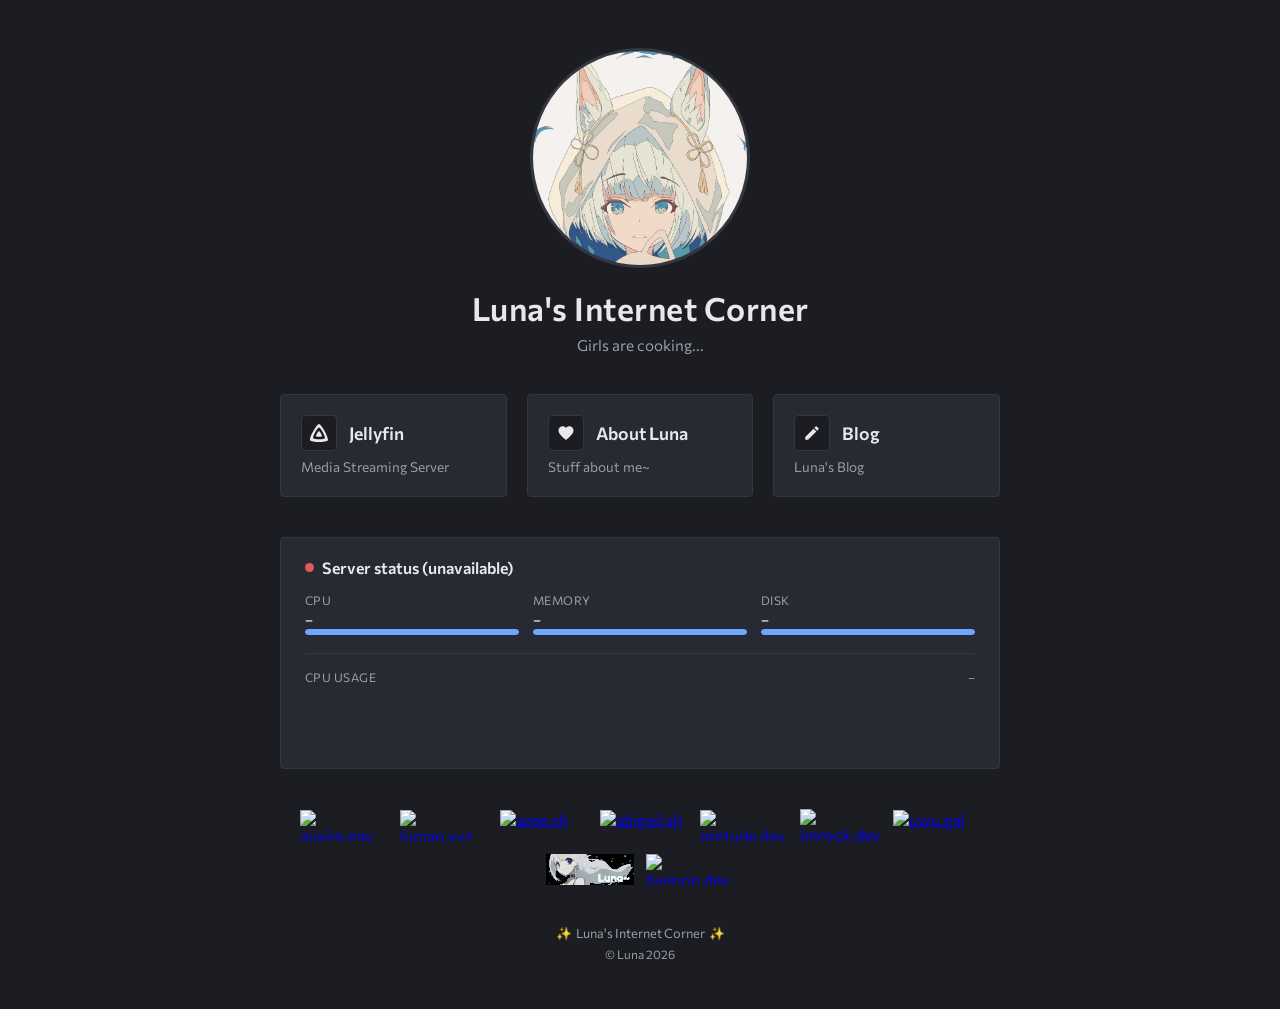
==== eepymoonshine-public/index.html @ 8159711e "Initial Commit" ====
<!DOCTYPE html>
<html lang="en">
<head>
<meta charset="UTF-8">
<meta name="viewport" content="width=device-width, initial-scale=1.0">
<title>Luna's Internet Corner</title>
<meta name="description" content="Girls are cooking...">
<meta property="og:type" content="website">
<meta property="og:site_name" content="Luna's Internet Corner">
<meta property="og:title" content="Luna's Internet Corner">
<meta property="og:description" content="Girls are cooking...">
<meta property="og:url" content="https://eepymoonshine.world/">
<meta property="og:image" content="https://eepymoonshine.world/banner-embed.jpg">
<meta property="og:image:width" content="382">
<meta property="og:image:height" content="200">
<meta name="twitter:card" content="summary_large_image">
<meta name="twitter:title" content="Luna's Internet Corner">
<meta name="twitter:description" content="Girls are cooking...">
<meta name="twitter:image" content="https://eepymoonshine.world/banner-embed.jpg">
<meta name="theme-color" content="#6ea8fe">
<link rel="icon" type="image/png" sizes="32x32" href="favicon-32.png">
<link rel="icon" type="image/png" sizes="256x256" href="favicon.png">
<link rel="apple-touch-icon" href="apple-touch-icon.png">
<link rel="preconnect" href="https://fonts.googleapis.com">
<link rel="preconnect" href="https://fonts.gstatic.com" crossorigin>
<link href="https://fonts.googleapis.com/css2?family=Commissioner:wght@400;500;600;700&display=swap" rel="stylesheet">
<link rel="stylesheet" href="style.css?v=17">
</head>
<body>

<header>
  <img class="banner" src="banner.jpg" alt="perseus banner">
  <h1>Luna's Internet Corner</h1>
  <p>Girls are cooking...</p>
</header>

<main class="grid">
  <a class="card" href="https://jellyfin.eepymoonshine.world" target="_blank" rel="noopener">
    <span class="head">
      <span class="logo-frame"><img src="icons/jellyfin.svg" alt=""></span>
      <span class="name">Jellyfin</span>
    </span>
    <span class="desc">Media Streaming Server</span>
  </a>

  <a class="card" href="about.html">
    <span class="head">
      <span class="logo-frame"><img src="icons/heart.svg" alt=""></span>
      <span class="name">About Luna</span>
    </span>
    <span class="desc">Stuff about me~</span>
  </a>

  <a class="card" href="blog/index.html">
    <span class="head">
      <span class="logo-frame"><img src="icons/blog.svg" alt=""></span>
      <span class="name">Blog</span>
    </span>
    <span class="desc">Luna's Blog</span>
  </a>
</main>

<section class="now-playing" id="now-playing" hidden>
  <h2 class="now-playing-heading">🎵 Now Playing&hellip;</h2>
  <div class="now-playing-row">
    <img class="now-playing-art" id="np-art" alt="">
    <div class="now-playing-info">
      <a class="now-playing-title" id="np-title" target="_blank" rel="noopener"></a>
      <div class="bar now-playing-bar">
        <div class="bar-fill" id="np-bar-fill"></div>
      </div>
      <div class="now-playing-sub" id="np-sub"></div>
    </div>
  </div>
</section>

<section class="status-panel">
  <h2>
    <span class="status-heading-title"><span id="status-dot" class="status-dot"></span> <span id="status-title">Server status</span></span>
    <div class="containers-list" id="containers-list"></div>
  </h2>
  <div class="status-metrics">
    <div class="metric">
      <div class="label">CPU</div>
      <div class="value" id="m-cpu">–</div>
      <div class="bar"><div class="bar-fill" id="m-cpu-bar"></div></div>
    </div>
    <div class="metric">
      <div class="label">Memory</div>
      <div class="value" id="m-mem">–</div>
      <div class="bar"><div class="bar-fill" id="m-mem-bar"></div></div>
    </div>
    <div class="metric">
      <div class="label">Disk</div>
      <div class="value" id="m-disk">–</div>
      <div class="bar"><div class="bar-fill" id="m-disk-bar"></div></div>
    </div>
  </div>

  <div class="cpu-graph">
    <div class="label"><span>CPU usage</span><span id="cpu-current">–</span></div>
    <svg id="cpu-sparkline" viewBox="0 0 100 40" preserveAspectRatio="none">
      <polyline id="cpu-sparkline-line" fill="none" stroke="#6ea8fe" stroke-width="2" points=""></polyline>
    </svg>
  </div>

  <div class="status-footer">
    <span id="m-uptime"></span>
    <span class="status-updated" id="status-updated"></span>
  </div>
</section>

<div class="webring" id="webring">
  <a href="https://abigail.sh/" target="_blank" rel="noopener">
    <img src="https://abigail.sh/static/images/button.png" alt="abigail.sh" width="88" height="31">
  </a>
  <a href="https://eepymoonshine.world/">
    <img src="icons/lunaa-button.avif" alt="eepymoonshine.world" width="88" height="31">
  </a>
  <a href="https://azee.sh" target="_blank" rel="noopener">
    <img src="https://azee.sh/images/web-badge.gif" alt="azee.sh" width="88" height="31">
  </a>
  <a href="https://lumap.xyz" target="_blank" rel="noopener">
    <img src="https://lumap.xyz/button.png" alt="lumap.xyz" width="88" height="31">
  </a>
  <a href="https://pre1ude.dev" target="_blank" rel="noopener">
    <img src="https://pre1ude.dev/blankie.png" alt="pre1ude.dev" width="88" height="31">
  </a>
  <a href="https://imrock.dev" target="_blank" rel="noopener">
    <img src="https://imrock.dev/assets/8133.png" alt="imrock.dev" width="81" height="33">
  </a>
  <a href="https://auxim.gay" target="_blank" rel="noopener">
    <img src="https://auxim.gay/img/webring/auxim.png" alt="auxim.gay" width="88" height="31">
  </a>
  <a href="https://uwu.gal" target="_blank" rel="noopener">
    <img src="https://uwu.gal/button.png" alt="uwu.gal" width="88" height="31">
  </a>
  <a href="https://byeoon.dev" target="_blank" rel="noopener">
    <img src="https://byeoon.dev/img/button.png" alt="byeoon.dev" width="88" height="31">
  </a>
</div>

<footer>
  ✨&nbsp;&nbsp;Luna's Internet Corner&nbsp;&nbsp;✨
  <div class="footer-copyright">&copy; Luna 2026</div>
</footer>

<script src="main.js"></script>

</body>
</html>
---- eepymoonshine-public/style.css ----
:root {
  --bg: #1b1d22;
  --card: #282a33;
  --text: #e7e8ea;
  --muted: #9a9da5;
  --border: #34373f;
  --accent: #6ea8fe;
  --radius: 4px;
}

* { box-sizing: border-box; }

html, body {
  margin: 0;
  padding: 0;
}

body {
  background-color: var(--bg);
  color: var(--text);
  font-family: 'Commissioner', -apple-system, BlinkMacSystemFont, "Segoe UI", Roboto, Helvetica, Arial, sans-serif;
  display: flex;
  flex-direction: column;
  align-items: center;
  min-height: 100vh;
  min-height: 100dvh;
  padding: 48px 20px;
}

header {
  text-align: center;
}

header img.banner {
  display: block;
  margin: 0 auto 20px;
  width: 220px;
  height: 220px;
  max-width: 100%;
  object-fit: cover;
  object-position: 50% 60%;
  border-radius: 50%;
  border: 3px solid var(--border);
}

h1 {
  margin: 0;
  font-size: 2rem;
  font-weight: 600;
  letter-spacing: 0.5px;
}

header p {
  margin: 8px 0 0;
  color: var(--muted);
  font-size: 0.95rem;
}

.back-link {
  margin: 8px 0 0;
  font-size: 0.85rem;
}

.back-link a {
  color: var(--muted);
  text-decoration: none;
}

.back-link a:hover {
  color: var(--accent);
}

.grid {
  display: grid;
  grid-template-columns: repeat(auto-fit, minmax(220px, 1fr));
  gap: 20px;
  width: 100%;
  max-width: 720px;
  margin-top: 40px;
}

.card {
  display: flex;
  flex-direction: column;
  gap: 6px;
  background-color: var(--card);
  border: 1px solid var(--border);
  border-radius: var(--radius);
  padding: 20px;
  text-decoration: none;
  color: var(--text);
  transition: background-color 0.15s ease, transform 0.15s ease, border-color 0.15s ease;
}

a.card:hover {
  background-color: #2c2f37;
  border-color: var(--accent);
  transform: translateY(-2px);
}

.card .head {
  display: flex;
  align-items: center;
  gap: 12px;
}

.card .logo-frame {
  width: 36px;
  height: 36px;
  border-radius: var(--radius);
  background-color: var(--bg);
  border: 1px solid var(--border);
  display: flex;
  align-items: center;
  justify-content: center;
  flex-shrink: 0;
  overflow: hidden;
}

.card .logo-frame img {
  width: 18px;
  height: 18px;
  object-fit: contain;
}

.card .name {
  font-size: 1.1rem;
  font-weight: 600;
}

.card .desc {
  font-size: 0.85rem;
  color: var(--muted);
  line-height: 1.4;
}

.now-playing {
  width: 100%;
  max-width: 720px;
  margin-top: 40px;
  background-color: var(--card);
  border: 1px solid var(--border);
  border-radius: var(--radius);
  padding: 20px 24px;
}

.now-playing-heading {
  margin: 0 0 16px;
  font-size: 1rem;
  font-weight: 600;
}

.now-playing-row {
  display: flex;
  align-items: center;
  gap: 20px;
}

.now-playing.paused .now-playing-row {
  opacity: 0.6;
}

.now-playing-art {
  width: 72px;
  height: 72px;
  flex-shrink: 0;
  object-fit: cover;
  border-radius: var(--radius);
  background-color: var(--bg);
  border: 1px solid var(--border);
}

.now-playing-info {
  min-width: 0;
  flex: 1;
  display: flex;
  flex-direction: column;
  gap: 8px;
}

.now-playing-title {
  display: block;
  color: var(--text);
  text-decoration: none;
  font-size: 0.95rem;
  font-weight: 600;
  overflow: hidden;
  text-overflow: ellipsis;
  white-space: nowrap;
}

.now-playing-title[href]:hover {
  color: var(--accent);
  text-decoration: underline;
}

.now-playing-sub {
  color: var(--muted);
  font-size: 0.8rem;
  overflow: hidden;
  text-overflow: ellipsis;
  white-space: nowrap;
}

.now-playing-bar {
  width: 40%;
}

.status-panel {
  width: 100%;
  max-width: 720px;
  margin-top: 40px;
  background-color: var(--card);
  border: 1px solid var(--border);
  border-radius: var(--radius);
  padding: 20px 24px;
}

.status-panel h2 {
  margin: 0 0 16px;
  font-size: 1rem;
  font-weight: 600;
  display: flex;
  align-items: center;
  justify-content: space-between;
  gap: 8px;
}

.status-heading-title {
  display: flex;
  align-items: center;
  gap: 8px;
}

.status-dot {
  width: 9px;
  height: 9px;
  border-radius: 50%;
  background: #6bcf6b;
  flex-shrink: 0;
}

.status-dot.stale { background: #e0a93e; }
.status-dot.down { background: #e05a5a; }

.status-metrics {
  display: grid;
  grid-template-columns: repeat(auto-fit, minmax(140px, 1fr));
  gap: 14px;
  margin-bottom: 18px;
}

.metric {
  display: flex;
  flex-direction: column;
}

.metric .bar {
  margin-top: auto;
}

.metric .label {
  color: var(--muted);
  font-size: 0.75rem;
  text-transform: uppercase;
  letter-spacing: 0.04em;
  margin-bottom: 4px;
}

.metric .value {
  font-size: 0.85rem;
  font-weight: 500;
  margin-bottom: 1px;
}

.bar {
  height: 6px;
  border-radius: var(--radius);
  background: var(--border);
  margin-top: 6px;
  overflow: hidden;
}

.bar-fill {
  height: 100%;
  background: var(--accent);
  border-radius: var(--radius);
}

.bar-fill.warn { background: #e0a93e; }
.bar-fill.crit { background: #e05a5a; }

.containers-list {
  display: flex;
  flex-wrap: wrap;
  justify-content: flex-end;
  gap: 8px;
}

.container-chip {
  display: flex;
  align-items: center;
  gap: 6px;
  background-color: var(--bg);
  border: 1px solid var(--border);
  border-radius: var(--radius);
  padding: 5px 12px;
  font-size: 0.8rem;
  font-weight: 400;
  cursor: help;
}

.status-footer {
  display: flex;
  justify-content: space-between;
  margin-top: 16px;
  color: var(--muted);
  font-size: 0.75rem;
}

.cpu-graph {
  margin-top: 18px;
  padding-top: 16px;
  border-top: 1px solid var(--border);
}

.cpu-graph .label {
  color: var(--muted);
  font-size: 0.75rem;
  text-transform: uppercase;
  letter-spacing: 0.04em;
  margin-bottom: 8px;
  display: flex;
  justify-content: space-between;
}

.cpu-graph svg {
  display: block;
  width: 100%;
  height: 40px;
}

.about-content {
  width: 100%;
  max-width: 720px;
  margin-top: 40px;
  background-color: var(--card);
  border: 1px solid var(--border);
  border-radius: var(--radius);
  padding: 24px 28px;
  line-height: 1.65;
}

.about-content > *:first-child { margin-top: 0; }
.about-content > *:last-child { margin-bottom: 0; }

.about-content h1,
.about-content h2,
.about-content h3 {
  margin: 1.4em 0 0.5em;
  font-weight: 600;
  line-height: 1.3;
}

.about-content p { margin: 0 0 1em; }

.about-content a {
  color: var(--accent);
}

.about-content ul,
.about-content ol {
  margin: 0 0 1em;
  padding-left: 1.4em;
}

.about-content code {
  background-color: var(--bg);
  border: 1px solid var(--border);
  border-radius: var(--radius);
  padding: 1px 5px;
  font-size: 0.85em;
}

.about-content blockquote {
  margin: 0 0 1em;
  padding-left: 1em;
  border-left: 3px solid var(--border);
  color: var(--muted);
}

.webring {
  display: flex;
  flex-wrap: wrap;
  justify-content: center;
  align-items: center;
  gap: 12px;
  width: 100%;
  max-width: 720px;
  margin-top: 40px;
}

.webring img {
  display: block;
}

footer {
  width: 100%;
  box-sizing: border-box;
  margin-top: 40px;
  padding: 0 20px;
  color: var(--muted);
  font-size: 0.8rem;
  text-align: center;
}

.footer-copyright {
  margin-top: 6px;
  font-size: 0.75rem;
}

.post-list {
  width: 100%;
  max-width: 720px;
  margin-top: 64px;
  display: flex;
  flex-direction: column;
  gap: 16px;
}

.post-entry {
  padding: 20px 24px;
}

.post-meta {
  margin-top: -2px;
}

.post-excerpt {
  margin: 6px 0 0;
  color: var(--text);
  font-size: 0.9rem;
  line-height: 1.55;
}

.post-readmore {
  display: inline-block;
  margin-top: 2px;
  color: var(--accent);
  font-size: 0.85rem;
  font-weight: 500;
}

.post-empty {
  color: var(--muted);
  font-size: 0.9rem;
  text-align: center;
  padding: 12px 0;
}

.post-page-meta {
  width: 100%;
  max-width: 720px;
  margin-top: 40px;
  color: var(--muted);
  font-size: 0.85rem;
}

@media (max-width: 600px) {
  header img.banner {
    width: clamp(140px, 45vw, 220px);
    height: clamp(140px, 45vw, 220px);
  }
}
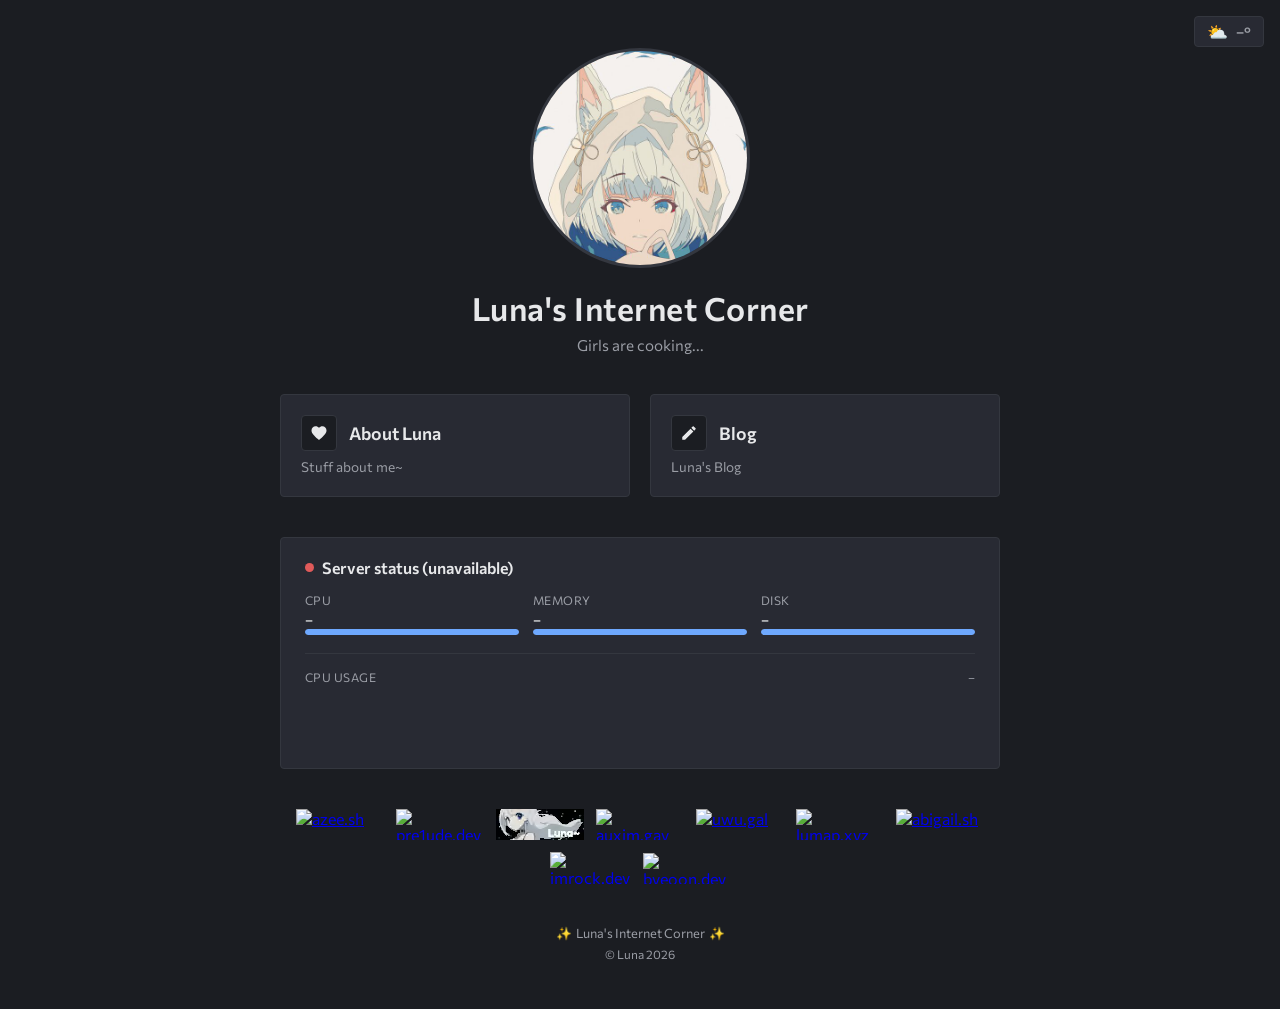
==== commit 945196dc: "Pull in-place server edits back into the repo perseus.local had drifted from git: a weather widget (" ====
--- a/eepymoonshine-public/index.html
+++ b/eepymoonshine-public/index.html
@@ -24,9 +24,14 @@
 <link rel="preconnect" href="https://fonts.googleapis.com">
 <link rel="preconnect" href="https://fonts.gstatic.com" crossorigin>
 <link href="https://fonts.googleapis.com/css2?family=Commissioner:wght@400;500;600;700&display=swap" rel="stylesheet">
-<link rel="stylesheet" href="style.css?v=17">
+<link rel="stylesheet" href="style.css?v=18">
 </head>
 <body>
+
+<div class="weather-widget weather-loading" id="weather-widget" title="Loading weather…">
+  <span class="weather-icon" id="weather-icon">⛅</span>
+  <span class="weather-temp" id="weather-temp">–°</span>
+</div>
 
 <header>
   <img class="banner" src="banner.jpg" alt="perseus banner">
@@ -35,14 +40,6 @@
 </header>
 
 <main class="grid">
-  <a class="card" href="https://jellyfin.eepymoonshine.world" target="_blank" rel="noopener">
-    <span class="head">
-      <span class="logo-frame"><img src="icons/jellyfin.svg" alt=""></span>
-      <span class="name">Jellyfin</span>
-    </span>
-    <span class="desc">Media Streaming Server</span>
-  </a>
-
   <a class="card" href="about.html">
     <span class="head">
       <span class="logo-frame"><img src="icons/heart.svg" alt=""></span>
@@ -146,6 +143,7 @@
 </footer>
 
 <script src="main.js"></script>
+<script src="weather.js"></script>
 
 </body>
 </html>
--- a/eepymoonshine-public/style.css
+++ b/eepymoonshine-public/style.css
@@ -466,9 +466,53 @@
   font-size: 0.85rem;
 }
 
+.weather-widget {
+  position: fixed;
+  top: 16px;
+  right: 16px;
+  display: flex;
+  align-items: center;
+  gap: 8px;
+  background-color: var(--card);
+  border: 1px solid var(--border);
+  border-radius: var(--radius);
+  padding: 6px 12px;
+  font-size: 0.85rem;
+  color: var(--text);
+  z-index: 10;
+  cursor: default;
+  transition: background-color 0.15s ease, border-color 0.15s ease;
+}
+
+.weather-widget:hover {
+  background-color: #2c2f37;
+  border-color: var(--accent);
+}
+
+.weather-widget.weather-loading {
+  color: var(--muted);
+}
+
+.weather-icon {
+  font-size: 1.05rem;
+  line-height: 1;
+}
+
+.weather-temp {
+  font-weight: 600;
+  font-variant-numeric: tabular-nums;
+}
+
 @media (max-width: 600px) {
   header img.banner {
     width: clamp(140px, 45vw, 220px);
     height: clamp(140px, 45vw, 220px);
   }
-}
+
+  .weather-widget {
+    top: 10px;
+    right: 10px;
+    padding: 5px 9px;
+    font-size: 0.78rem;
+  }
+}
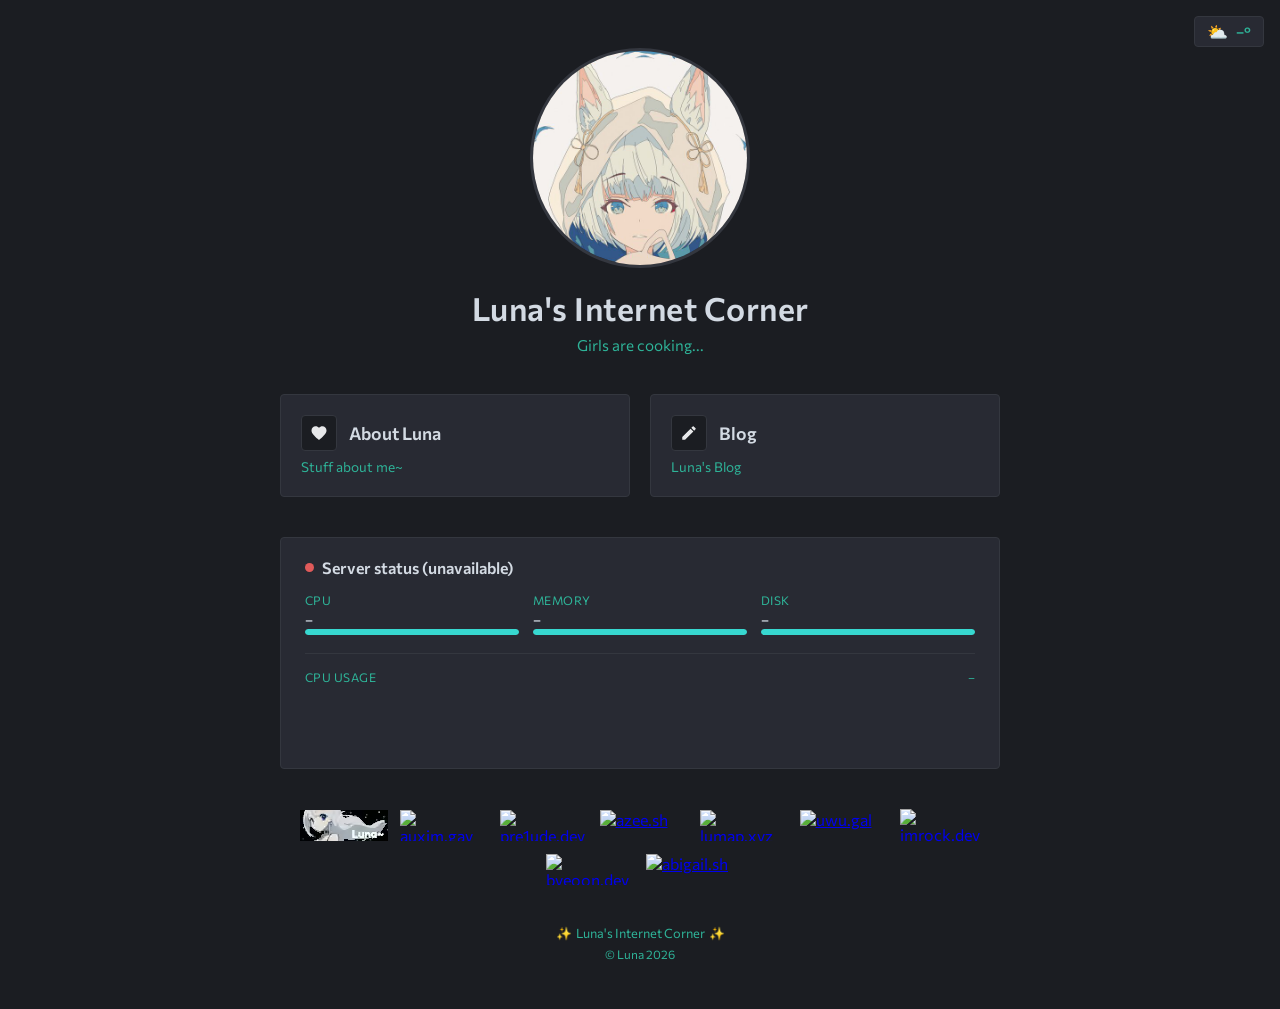
==== commit bfd6a086: "Update text/muted/accent color palette --text: #e7e8ea -> #d3dae3, --muted: #9a9da5 -> #2eb398, --ac" ====
--- a/eepymoonshine-public/index.html
+++ b/eepymoonshine-public/index.html
@@ -17,7 +17,7 @@
 <meta name="twitter:title" content="Luna's Internet Corner">
 <meta name="twitter:description" content="Girls are cooking...">
 <meta name="twitter:image" content="https://eepymoonshine.world/banner-embed.jpg">
-<meta name="theme-color" content="#6ea8fe">
+<meta name="theme-color" content="#37d8d0">
 <link rel="icon" type="image/png" sizes="32x32" href="favicon-32.png">
 <link rel="icon" type="image/png" sizes="256x256" href="favicon.png">
 <link rel="apple-touch-icon" href="apple-touch-icon.png">
@@ -97,7 +97,7 @@
   <div class="cpu-graph">
     <div class="label"><span>CPU usage</span><span id="cpu-current">–</span></div>
     <svg id="cpu-sparkline" viewBox="0 0 100 40" preserveAspectRatio="none">
-      <polyline id="cpu-sparkline-line" fill="none" stroke="#6ea8fe" stroke-width="2" points=""></polyline>
+      <polyline id="cpu-sparkline-line" fill="none" stroke="#37d8d0" stroke-width="2" points=""></polyline>
     </svg>
   </div>
 
--- a/eepymoonshine-public/style.css
+++ b/eepymoonshine-public/style.css
@@ -1,10 +1,10 @@
 :root {
   --bg: #1b1d22;
   --card: #282a33;
-  --text: #e7e8ea;
-  --muted: #9a9da5;
+  --text: #d3dae3;
+  --muted: #2eb398;
   --border: #34373f;
-  --accent: #6ea8fe;
+  --accent: #37d8d0;
   --radius: 4px;
 }
 
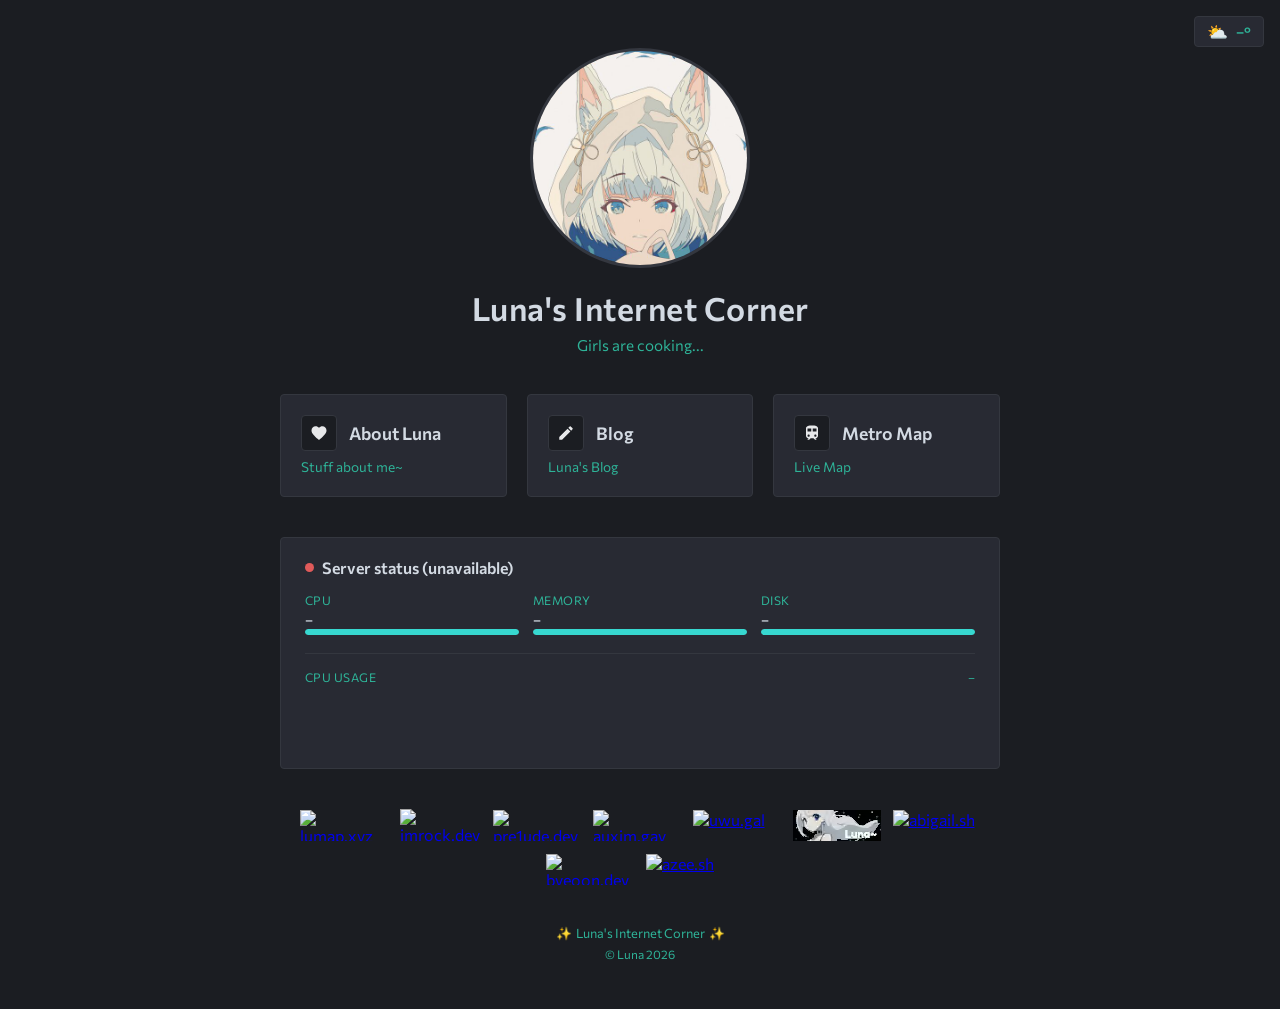
==== commit 35f2ef98: "Add a Metro Map tile to the main page" ====
--- a/eepymoonshine-public/index.html
+++ b/eepymoonshine-public/index.html
@@ -54,6 +54,14 @@
       <span class="name">Blog</span>
     </span>
     <span class="desc">Luna's Blog</span>
+  </a>
+
+  <a class="card" href="/metro/">
+    <span class="head">
+      <span class="logo-frame"><img src="icons/metro.svg" alt=""></span>
+      <span class="name">Metro Map</span>
+    </span>
+    <span class="desc">Live Map</span>
   </a>
 </main>
 
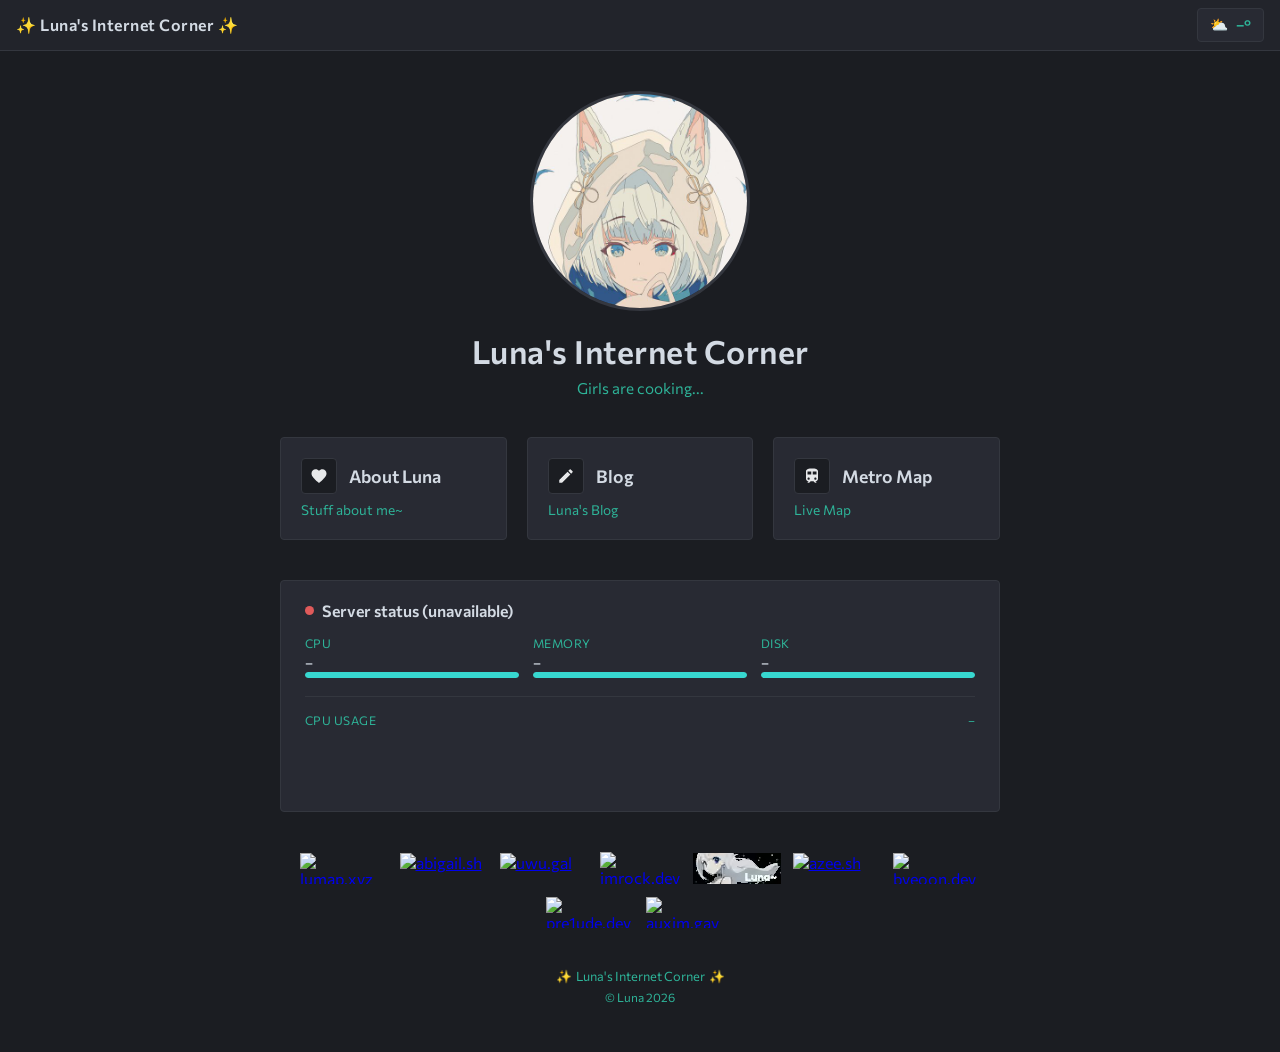
==== commit 25411774: "Add a shared top bar with the weather widget to every public page and /metro/" ====
--- a/eepymoonshine-public/index.html
+++ b/eepymoonshine-public/index.html
@@ -24,14 +24,18 @@
 <link rel="preconnect" href="https://fonts.googleapis.com">
 <link rel="preconnect" href="https://fonts.gstatic.com" crossorigin>
 <link href="https://fonts.googleapis.com/css2?family=Commissioner:wght@400;500;600;700&display=swap" rel="stylesheet">
-<link rel="stylesheet" href="style.css?v=18">
+<link rel="stylesheet" href="style.css?v=21">
+<link rel="stylesheet" href="topbar.css?v=1">
 </head>
 <body>
 
-<div class="weather-widget weather-loading" id="weather-widget" title="Loading weather…">
-  <span class="weather-icon" id="weather-icon">⛅</span>
-  <span class="weather-temp" id="weather-temp">–°</span>
-</div>
+<header class="topbar">
+  <span>✨ Luna's Internet Corner ✨</span>
+  <div class="weather-widget weather-loading" id="weather-widget" title="Loading weather…">
+    <span class="weather-icon" id="weather-icon">⛅</span>
+    <span class="weather-temp" id="weather-temp">–°</span>
+  </div>
+</header>
 
 <header>
   <img class="banner" src="banner.jpg" alt="perseus banner">
--- a/eepymoonshine-public/style.css
+++ b/eepymoonshine-public/style.css
@@ -56,6 +56,12 @@
   font-size: 0.95rem;
 }
 
+/* The bar itself lives in topbar.css; negative margins cancel body padding so it spans edge to edge. */
+.topbar {
+  align-self: stretch;
+  margin: -48px -20px 40px;
+}
+
 .back-link {
   margin: 8px 0 0;
   font-size: 0.85rem;
@@ -466,53 +472,9 @@
   font-size: 0.85rem;
 }
 
-.weather-widget {
-  position: fixed;
-  top: 16px;
-  right: 16px;
-  display: flex;
-  align-items: center;
-  gap: 8px;
-  background-color: var(--card);
-  border: 1px solid var(--border);
-  border-radius: var(--radius);
-  padding: 6px 12px;
-  font-size: 0.85rem;
-  color: var(--text);
-  z-index: 10;
-  cursor: default;
-  transition: background-color 0.15s ease, border-color 0.15s ease;
-}
-
-.weather-widget:hover {
-  background-color: #2c2f37;
-  border-color: var(--accent);
-}
-
-.weather-widget.weather-loading {
-  color: var(--muted);
-}
-
-.weather-icon {
-  font-size: 1.05rem;
-  line-height: 1;
-}
-
-.weather-temp {
-  font-weight: 600;
-  font-variant-numeric: tabular-nums;
-}
-
 @media (max-width: 600px) {
   header img.banner {
     width: clamp(140px, 45vw, 220px);
     height: clamp(140px, 45vw, 220px);
   }
-
-  .weather-widget {
-    top: 10px;
-    right: 10px;
-    padding: 5px 9px;
-    font-size: 0.78rem;
-  }
-}
+}
--- a/eepymoonshine-public/topbar.css
+++ b/eepymoonshine-public/topbar.css
@@ -0,0 +1,84 @@
+/* The top bar shared by every page on eepymoonshine.world, including /metro/ (which has its own
+   stylesheet and palette), so it carries its own colours. Page layout (spanning the page) is up to
+   each page's own CSS. */
+.topbar {
+  --tb-bg: #22242b;
+  --tb-card: #282a33;
+  --tb-card-hover: #2c2f37;
+  --tb-border: #34373f;
+  --tb-text: #d3dae3;
+  --tb-muted: #2eb398;
+  --tb-accent: #37d8d0;
+  display: flex;
+  align-items: center;
+  gap: 12px;
+  padding: 8px 16px;
+  background-color: var(--tb-bg);
+  border-bottom: 1px solid var(--tb-border);
+  color: var(--tb-text);
+  font-family: 'Commissioner', -apple-system, BlinkMacSystemFont, "Segoe UI", Roboto, Helvetica, Arial, sans-serif;
+  line-height: 1.4;
+  text-align: left;
+}
+
+.topbar > span {
+  margin-right: auto;
+  font-size: 16px;
+  font-weight: 600;
+  letter-spacing: 0.5px;
+}
+
+.topbar-link,
+.weather-widget {
+  display: flex;
+  align-items: center;
+  gap: 8px;
+  background-color: var(--tb-card);
+  border: 1px solid var(--tb-border);
+  border-radius: 4px;
+  padding: 6px 12px;
+  font-size: 14px;
+  color: var(--tb-text);
+  white-space: nowrap;
+  transition: background-color 0.15s ease, border-color 0.15s ease, color 0.15s ease;
+}
+
+.topbar-link {
+  text-decoration: none;
+}
+
+.topbar-link:hover {
+  border-color: var(--tb-accent);
+  color: var(--tb-accent);
+}
+
+.weather-widget {
+  cursor: default;
+}
+
+.weather-widget:hover {
+  background-color: var(--tb-card-hover);
+  border-color: var(--tb-accent);
+}
+
+.weather-widget.weather-loading {
+  color: var(--tb-muted);
+}
+
+.weather-icon {
+  font-size: 1.05em;
+  line-height: 1;
+}
+
+.weather-temp {
+  font-weight: 600;
+  font-variant-numeric: tabular-nums;
+}
+
+@media (max-width: 600px) {
+  .topbar-link,
+  .weather-widget {
+    padding: 5px 9px;
+    font-size: 12.5px;
+  }
+}
